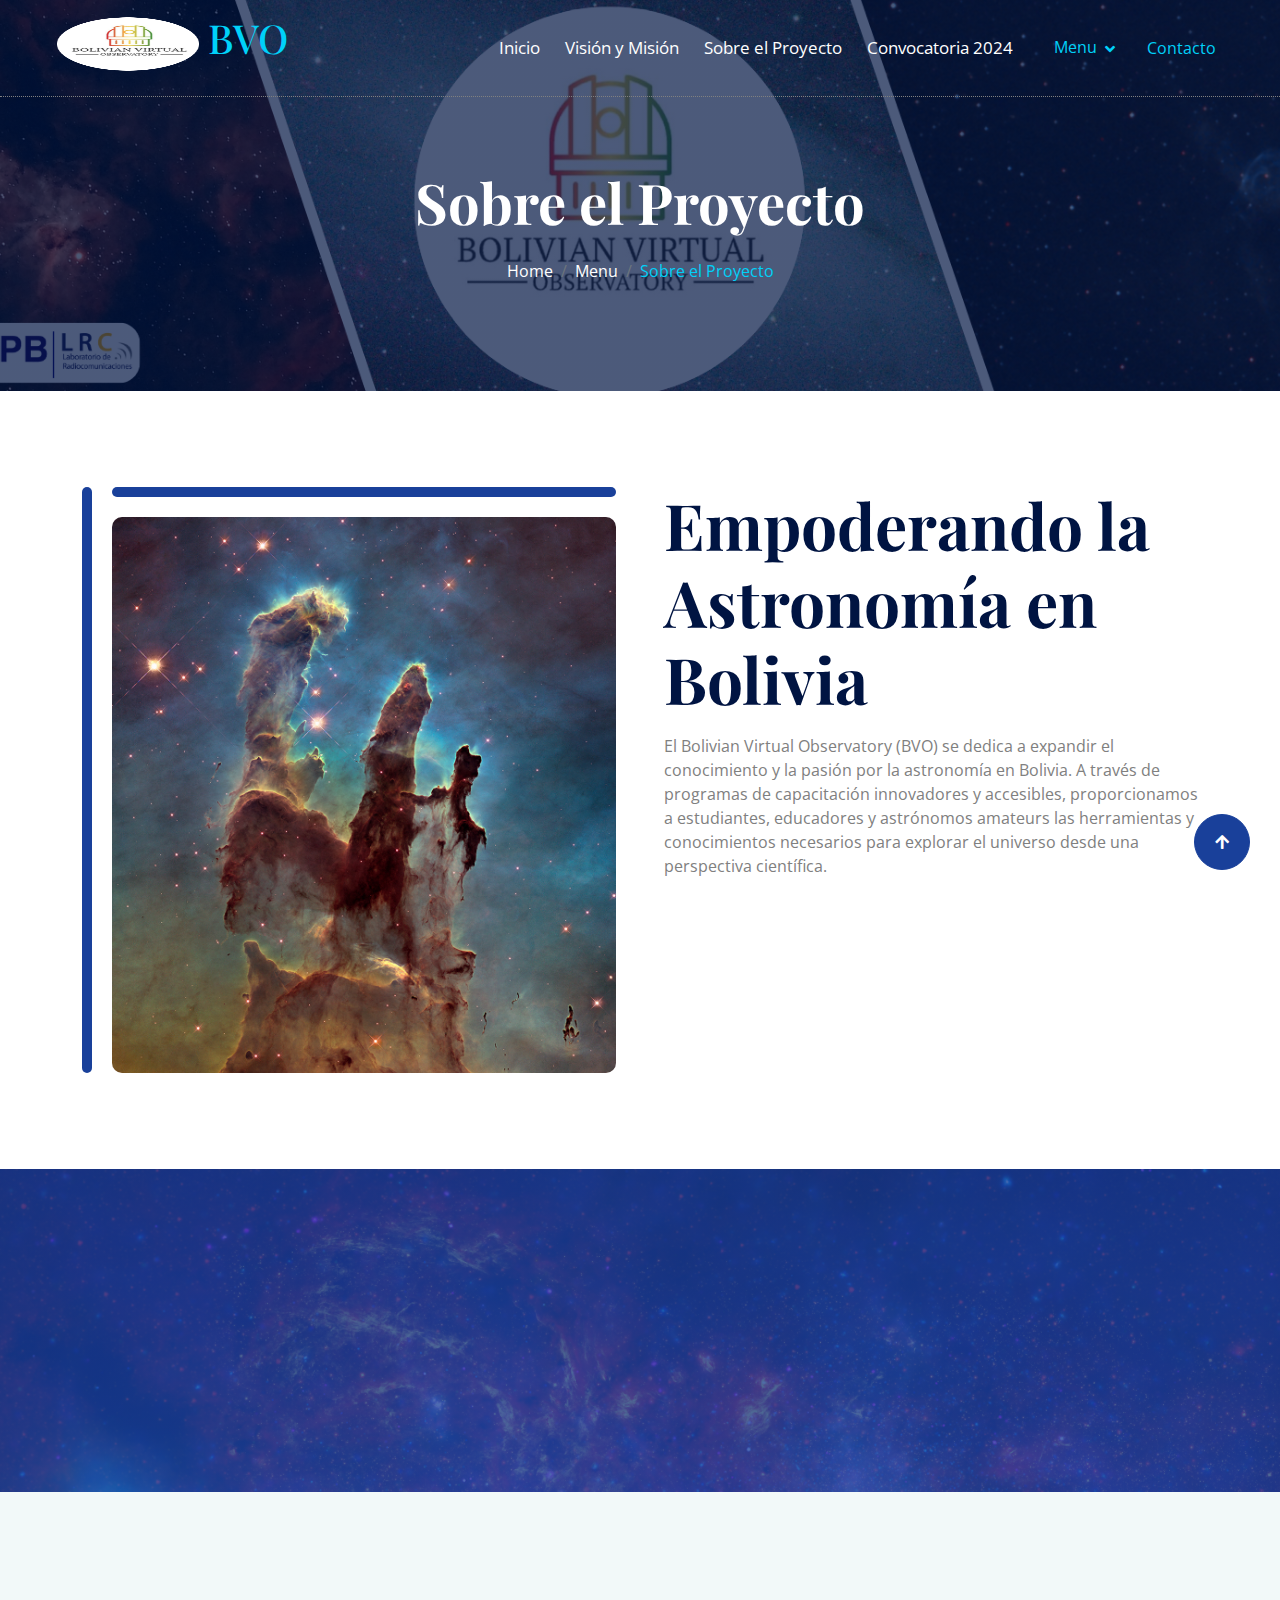
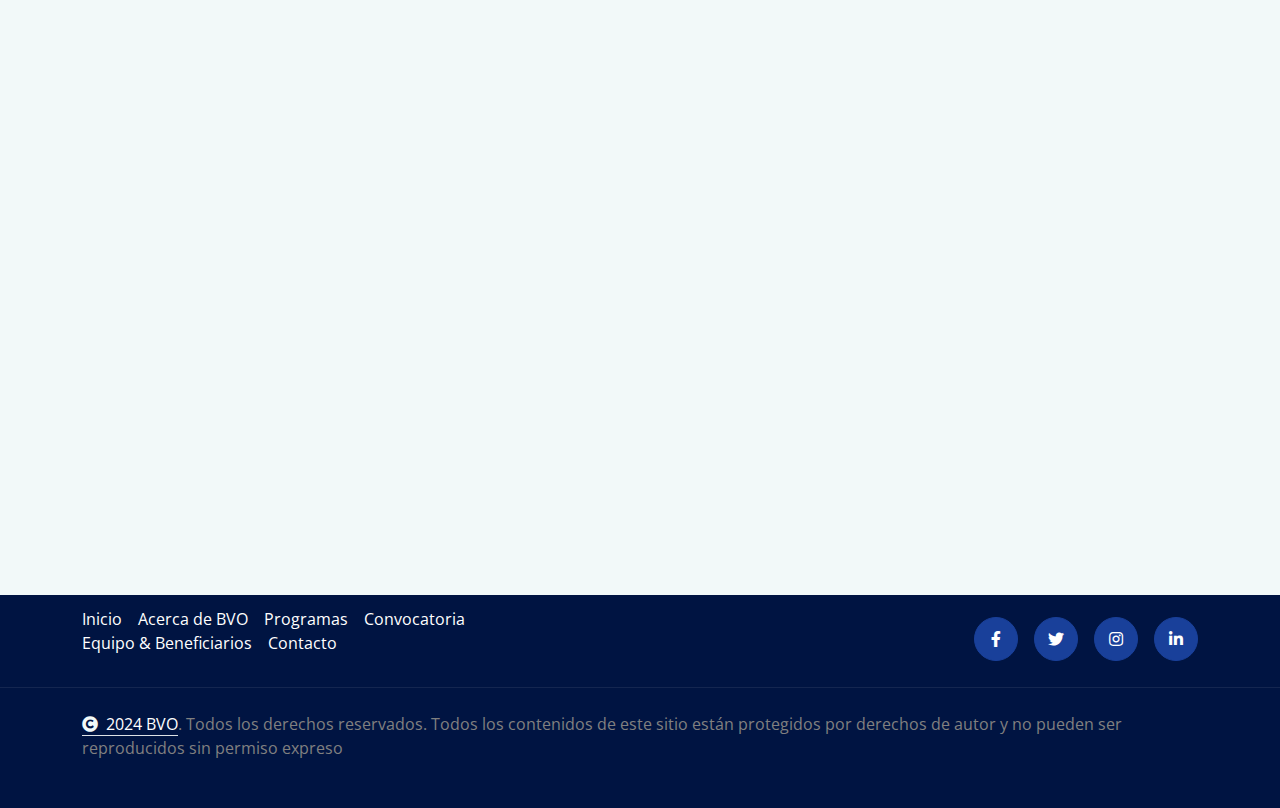
==== BVO/proyecto.html @ d42c0290 "Creacion Proyecto Base" ====
<!DOCTYPE html>
<html lang="en">


<head>
    <meta charset="utf-8">
    <title>Bolivian Virtual Observatory</title>
    <meta content="width=device-width, initial-scale=1.0" name="viewport">
    <meta content="" name="keywords">
    <meta content="" name="description">

    <!-- Google Web Fonts -->
    <link rel="preconnect" href="https://fonts.googleapis.com">
    <link rel="preconnect" href="https://fonts.gstatic.com" crossorigin>
    <link
        href="https://fonts.googleapis.com/css2?family=Open+Sans:ital,wdth,wght@0,75..100,300..800;1,75..100,300..800&family=Playfair+Display:ital,wght@0,400..900;1,400..900&display=swap"
        rel="stylesheet">

    <!-- Icon Font Stylesheet -->
    <link rel="stylesheet" href="https://use.fontawesome.com/releases/v5.15.4/css/all.css" />
    <link href="https://cdn.jsdelivr.net/npm/bootstrap-icons@1.4.1/font/bootstrap-icons.css" rel="stylesheet">

    <!-- Libraries Stylesheet -->
    <link href="lib/animate/animate.min.css" rel="stylesheet">
    <link href="lib/owlcarousel/assets/owl.carousel.min.css" rel="stylesheet">


    <!-- Customized Bootstrap Stylesheet -->
    <link href="css/bootstrap.min.css" rel="stylesheet">

    <!-- Template Stylesheet -->
    <link href="css/style.css" rel="stylesheet">
</head>

<body>

    <!-- Spinner Start -->
    <div id="spinner"
        class="show bg-white position-fixed translate-middle w-100 vh-100 top-50 start-50 d-flex align-items-center justify-content-center">
        <div class="spinner-border text-primary" style="width: 3rem; height: 3rem;" role="status">
            <span class="sr-only">Loading...</span>
        </div>
    </div>
    <!-- Spinner End -->

    <!-- Navbar & Hero Start -->
    <div class="container-fluid position-relative p-0">
        <nav class="navbar navbar-expand-lg navbar-light px-4 px-lg-5 py-3 py-lg-0">
            <a href="" class="navbar-brand p-0">
                <h1 class="text-primary"><img src="img/logo.png" alt="Logo" style="width: 10rem; height: 10rem;">BVO</h1>

            </a>
            <button class="navbar-toggler" type="button" data-bs-toggle="collapse" data-bs-target="#navbarCollapse">
                <span class="fa fa-bars"></span>
            </button>
            <div class="collapse navbar-collapse" id="navbarCollapse">
                <div class="navbar-nav ms-auto py-0">
                    <a href="index.html" class="nav-item nav-link">Inicio</a>
                    <a href="vision-mision.html" class="nav-item nav-link">Visión y Misión</a>
                    <!-- <a href="equipo.html" class="nav-item nav-link">Equipo</a> -->
                    <a href="proyecto.html" class="nav-item nav-link">Sobre el Proyecto</a>
                    <a href="convocatoria.html" class="nav-item nav-link">Convocatoria 2024</a>
                    <!-- <a href="galeria.html" class="nav-item nav-link">Galería de Fotos</a> -->
                    <!-- <a href="colaboradores.html" class="nav-item nav-link">Organismos Colaboradores</a> -->
                    <!-- <a href="contacto.html" class="nav-item nav-link">Contacto</a> -->
                </div>
                <!-- <a href="index.html" class="nav-item nav-link active">Home</a>
                <a href="about.html" class="nav-item nav-link">About</a>
                <a href="service.html" class="nav-item nav-link">Service</a>
                <a href="blog.html" class="nav-item nav-link">Blog</a> -->
                <div class="nav-item dropdown">
                    <a href="#" class="nav-link dropdown-toggle" data-bs-toggle="dropdown">Menu</a>
                    <div class="dropdown-menu m-0">
                        <a href="index.html" class="dropdown-item">Inicio</a>
                        <a href="vision-mision.html" class="dropdown-item">Visión y Misión</a>
                        <a href="equipo.html" class="dropdown-item">Nuestro Equipo</a>
                        <a href="proyecto.html" class="dropdown-item">Sobre el Proyecto</a>
                        <a href="convocatoria.html" class="dropdown-item">Convocatoria 2024</a>
                        <a href="galeria.html" class="dropdown-item">Galería de Fotos</a>
                        <a href="colaboradores.html" class="dropdown-item">Organismos Colaboradores</a>
                        <a href="contacto.html" class="dropdown-item">Contacto</a>
                    </div>
                </div>
                <a href="contact.html" class="nav-item nav-link">Contacto</a>
            </div>
            <!-- <div class="d-none d-xl-flex me-3">
                <div class="d-flex flex-column pe-3 border-end border-primary">
                    <span class="text-body">Get Free Delivery</span>
                    <a href="tel:+4733378901"><span class="text-primary">Free: + 0123 456 7890</span></a>
                </div>
            </div>
            <button class="btn btn-primary btn-md-square d-flex flex-shrink-0 mb-3 mb-lg-0 rounded-circle me-3"
                data-bs-toggle="modal" data-bs-target="#searchModal"><i class="fas fa-search"></i></button>
            <a href="" class="btn btn-primary rounded-pill d-inline-flex flex-shrink-0 py-2 px-4">Order Now</a> -->
    </div>
    </nav>

    <!-- Header Start -->
    <div class="container-fluid bg-breadcrumb">
        <div class="container text-center py-5" style="max-width: 900px;">
            <h4 class="text-white display-4 mb-4 wow fadeInDown" data-wow-delay="0.1s">Sobre el Proyecto</h4>
            <ol class="breadcrumb d-flex justify-content-center mb-0 wow fadeInDown" data-wow-delay="0.3s">
                <li class="breadcrumb-item"><a href="index.html">Home</a></li>
                <li class="breadcrumb-item"><a href="#">Menu</a></li>
                <li class="breadcrumb-item active text-primary">Sobre el Proyecto</li>
            </ol>
        </div>
    </div>
    <!-- Header End -->
    </div>
    <!-- Navbar & Hero End -->

    <!-- Modal Search Start -->
    <div class="modal fade" id="searchModal" tabindex="-1" aria-labelledby="exampleModalLabel" aria-hidden="true">
        <div class="modal-dialog modal-fullscreen">
            <div class="modal-content rounded-0">
                <div class="modal-header">
                    <h4 class="modal-title mb-0" id="exampleModalLabel">Search by keyword</h4>
                    <button type="button" class="btn-close" data-bs-dismiss="modal" aria-label="Close"></button>
                </div>
                <div class="modal-body d-flex align-items-center">
                    <div class="input-group w-75 mx-auto d-flex">
                        <input type="search" class="form-control p-3" placeholder="keywords"
                            aria-describedby="search-icon-1">
                        <span id="search-icon-1" class="input-group-text btn border p-3"><i
                                class="fa fa-search text-white"></i></span>
                    </div>
                </div>
            </div>
        </div>
    </div>
    <!-- Modal Search End -->

    <!-- About Start -->
    <div class="container-fluid about py-5">
        <div class="container py-5">
            <div class="row g-5">
                <div class="col-xl-6 wow fadeInLeft" data-wow-delay="0.2s">
                    <div class="about-img rounded h-100">
                        <img src="img/pilares.jpg" class="img-fluid rounded h-100 w-100" style="object-fit: cover;"
                            alt="">
                        <!-- <div class="about-exp"><span>20 Years Experiance</span></div> -->
                    </div>
                </div>
                <div class="col-xl-6 wow fadeInRight" data-wow-delay="0.2s">
                    <div class="about-item">
                        <!-- <h4 class="text-primary text-uppercase">About Us</h4> -->
                        <h1 class="display-3 mb-3">Empoderando la Astronomía en Bolivia</h1>
                        <p class="mb-4">El Bolivian Virtual Observatory (BVO) se dedica a expandir el conocimiento y la
                            pasión por la astronomía en Bolivia. A través de programas de capacitación innovadores y
                            accesibles, proporcionamos a estudiantes, educadores y astrónomos amateurs las herramientas
                            y conocimientos necesarios para explorar el universo desde una perspectiva científica.
                        </p>
                        <!-- <div class="bg-light rounded p-4 mb-4">
                            <div class="row">
                                <div class="col-12">
                                    <div class="d-flex">
                                        <div class="pe-4">
                                            <div class="rounded-circle bg-primary d-flex align-items-center justify-content-center"
                                                style="width: 80px; height: 80px;"><i
                                                    class="fas fa-tint text-white fa-2x"></i></div>
                                        </div>
                                        <div class="">
                                            <a href="#" class="h4 d-inline-block mb-3">Implementación de talleres
                                                gratuitos </a>
                                            <p class="mb-0">Acceso sin costo a la formación astronómica..</p>
                                        </div>
                                    </div>
                                </div>
                            </div>
                        </div>
                        <div class="bg-light rounded p-4 mb-5">
                            <div class="row">
                                <div class="col-12">
                                    <div class="d-flex">
                                        <div class="pe-4">
                                            <div class="rounded-circle bg-primary d-flex align-items-center justify-content-center"
                                                style="width: 80px; height: 80px;"><i
                                                    class="fas fa-tint text-white fa-2x"></i></div>
                                        </div>
                                        <div class="">
                                            <a href="#" class="h4 d-inline-block mb-3">Implementación de talleres
                                                gratuitos </a>
                                            <p class="mb-0">Acceso sin costo a la formación astronómica..</p>
                                        </div>
                                    </div>
                                </div>
                            </div>
                        </div>
                        <div class="bg-light rounded p-4 mb-4">
                            <div class="row">
                                <div class="col-12">
                                    <div class="d-flex">
                                        <div class="pe-4">
                                            <div class="rounded-circle bg-primary d-flex align-items-center justify-content-center"
                                                style="width: 80px; height: 80px;"><i
                                                    class="fas fa-faucet text-white fa-2x"></i></div>
                                        </div>
                                        <div class="">
                                            <a href="#" class="h4 d-inline-block mb-3">Superar barreras de
                                                accesibilidad</a>
                                            <p class="mb-0">Acceso democratizado a telescopios y datos de calidad.</p>
                                        </div>
                                    </div>
                                </div>
                            </div>
                        </div> -->
                        <!-- <a href="#" class="btn btn-secondary rounded-pill py-3 px-5">Read More</a> -->
                    </div>
                </div>
            </div>
        </div>
    </div>
    <!-- About End -->

    <!-- Fact Counter -->
    <div class="container-fluid counter py-5">
        <div class="container py-3">
            <div class="text-center mx-auto wow fadeInUp" data-wow-delay="0.2s" style="max-width: 800px;">
                <h4 class="text-uppercase text-light">Organizadores y Colaboradores</h4>
                <div class="row g-4 justify-content-center">
                    <div class="col-md-6 col-lg-5 d-flex justify-content-center align-items-center wow fadeInUp" data-wow-delay="0.2s">
                        <img src="img/upb-lrc.png" style="max-width: 12rem; max-height: 12rem; object-fit: contain;" alt="UPB LRC">
                    </div>
                    <div class="col-md-6 col-lg-5 d-flex justify-content-center align-items-center wow fadeInUp" data-wow-delay="0.4s">
                        <img src="img/Vector NAEC Bolivia-01.png" style="max-width: 12rem; max-height: 12rem; object-fit: contain;" alt="NAEC Bolivia">
                    </div>
                </div>
            </div>
        </div>
    </div>
    
    

    <!-- Fact Counter -->

    <!-- feature Start -->
    <div class="container-fluid feature bg-light py-5">
        <div class="container py-5">
            <div class="text-center mx-auto pb-5 wow fadeInUp" data-wow-delay="0.2s" style="max-width: 800px;">
                <h4 class="text-uppercase text-primary">Nuestros</h4>
                <h1 class="display-3 text-capitalize mb-3">Objetivos del Proyecto</h1>
            </div>
            <div class="row g-3">
                <div class=" col-md-6 col-lg-6 col-xl-4 wow fadeInUp" data-wow-delay="0.2s">
                    <div class="feature-item p-3">
                        <div class="feature-icon mb-3"><i class="fas fa-hand-holding-water text-white fa-3x"></i></div>
                        <a href="#" class="h4 mb-3">Implementación de talleres gratuitos</a>
                        <p class="mb-3">Facilitar el acceso a formación especializada en astronomía a través de talleres
                            diseñados para diferentes niveles de experiencia,.</p>
                        <!-- <a href="#" class="btn text-secondary">Read More <i class="fa fa-angle-right"></i></a> -->
                    </div>
                </div>
                <div class="col-md-6 col-lg-6 col-xl-4 wow fadeInUp" data-wow-delay="0.6s">
                    <div class="feature-item p-3">
                        <div class="feature-icon mb-3"><i class="fas fa-recycle text-white fa-3x"></i></div>
                        <a href="#" class="h4 mb-3">Capacitacion en bservación y análisis de datos astronómicos</a>
                        <p class="mb-3">Capacitar en observación astronómica y procesamiento de metadatos, mediante uso de software
                            astronómico.
                        </p>
                        <!-- <a href="#" class="btn text-secondary">Read More <i class="fa fa-angle-right"></i></a> -->
                    </div>
                </div>
                <div class="col-md-6 col-lg-6 col-xl-4 wow fadeInUp" data-wow-delay="0.4s">
                    <div class="feature-item p-3">
                        <div class="feature-icon mb-3"><i class="fas fa-filter text-white fa-3x"></i></div>
                        <a href="#" class="h4 mb-3">Accesibilidad a telescopios
                            y datos científicos</a>
                        <p class="mb-3">Utilizar telescopios remotos y recursos digitales para ofrecer acceso a equipos
                            y datos de alta calidad sin costo alguno para los participantes del proyecto.</p>
                        <!-- <a href="#" class="btn text-secondary">Read More <i class="fa fa-angle-right"></i></a> -->
                    </div>
                </div>
              
                <!-- <div class="col-md-6 col-lg-6 col-xl-3 wow fadeInUp" data-wow-delay="0.8s">
                    <div class="feature-item p-4">
                        <div class="feature-icon mb-3"><i class="fas fa-microscope text-white fa-3x"></i></div>
                        <a href="#" class="h4 mb-3">Lab Control</a>
                        <p class="mb-3">Lorem ipsum dolor sit amet consectetur adipisicing elit. Libero repellat
                            deleniti necessitatibus</p>
                        <a href="#" class="btn text-secondary">Read More <i class="fa fa-angle-right"></i></a>
                    </div>
                </div> -->
            </div>
        </div>
    </div>
    <!-- feature End -->

    <div class="container-fluid footer py-2 aliwow fadeIn" data-wow-delay="0.2s">
        <div class="container py-1">
            <!-- Enlaces Rápidos y Redes Sociales en una fila -->
            <div class="row g-1 mb-1 align-items-center">
                <!-- Enlaces Rápidos -->
                <div class="col-lg-6">
                    <!-- <h4 class="text-white mb-7">Enlaces Rápidos</h4> -->
                    <ul class="list-unstyled d-flex flex-wrap">
                        <li><a href="#" class="text-white me-3">Inicio</a></li>
                        <li><a href="#" class="text-white me-3">Acerca de BVO</a></li>
                        <li><a href="#" class="text-white me-3">Programas</a></li>
                        <li><a href="#" class="text-white me-3">Convocatoria</a></li>
                        <li><a href="#" class="text-white me-3">Equipo & Beneficiarios</a></li>
                        <li><a href="#" class="text-white">Contacto</a></li>
                    </ul>
                </div>
    
                <!-- Redes Sociales -->
                <div class="col-lg-6">
                    <!-- <h4 class="text-white mb-4">Redes Sociales</h4> -->
                    <div class="d-flex align-items-center justify-content-center justify-content-lg-end">
                        <a class="btn btn-secondary btn-md-square rounded-circle me-3" href="#"><i class="fab fa-facebook-f"></i></a>
                        <a class="btn btn-secondary btn-md-square rounded-circle me-3" href="#"><i class="fab fa-twitter"></i></a>
                        <a class="btn btn-secondary btn-md-square rounded-circle me-3" href="#"><i class="fab fa-instagram"></i></a>
                        <a class="btn btn-secondary btn-md-square rounded-circle me-0" href="#"><i class="fab fa-linkedin-in"></i></a>
                    </div>
                </div>
            </div>
    
            <!-- Aviso Legal -->
            <!-- <div class="row g-5">
                <div class="col-12">
                    <h4 class="text-white mb-4">Aviso Legal</h4>
                    <p class="text-muted">© 2024 BVO. Todos los derechos reservados. Todos los contenidos de este sitio están protegidos por derechos de autor y no pueden ser reproducidos sin permiso expreso.</p>
                </div>
            </div> -->
        </div>
    </div>
    <!-- Footer End -->
    
    
    <div class="container-fluid copyright py-4">
        <div class="container">
            <div class="row g-4 align-items-center">
                <div class="col-md-12 text-center text-md-start mb-md-0">
                    <span class="text-body"><a href="#" class="border-bottom text-white"><i class="fas fa-copyright text-light me-2"></i>2024 BVO</a>. Todos los derechos reservados. Todos los contenidos de este sitio están protegidos por derechos de autor y no pueden ser reproducidos sin permiso expreso</span>
                </div>
                <div class="col-md-6 text-center text-md-end text-body">
                    <!--/*** This template is free as long as you keep the below author’s credit link/attribution link/backlink. ***/-->
                    <!--/*** If you'd like to use the template without the below author’s credit link/attribution link/backlink, ***/-->
                    <!--/*** you can purchase the Credit Removal License from "https://htmlcodex.com/credit-removal". ***/-->
                </div>
            </div>
        </div>
    </div>
    <!-- Copyright End -->


    <!-- Back to Top -->
    <a href="#" class="btn btn-secondary btn-lg-square rounded-circle back-to-top"><i class="fa fa-arrow-up"></i></a>


    <!-- JavaScript Libraries -->
    <script src="https://ajax.googleapis.com/ajax/libs/jquery/3.6.4/jquery.min.js"></script>
    <script src="https://cdn.jsdelivr.net/npm/bootstrap@5.0.0/dist/js/bootstrap.bundle.min.js"></script>
    <script src="lib/wow/wow.min.js"></script>
    <script src="lib/easing/easing.min.js"></script>
    <script src="lib/waypoints/waypoints.min.js"></script>
    <script src="lib/counterup/counterup.min.js"></script>
    <script src="lib/owlcarousel/owl.carousel.min.js"></script>


    <!-- Template Javascript -->
    <script src="js/main.js"></script>
</body>

</html>
---- BVO/css/style.css ----
/*** Spinner Start ***/
/*** Spinner ***/
#spinner {
    opacity: 0;
    visibility: hidden;
    transition: opacity .5s ease-out, visibility 0s linear .5s;
    z-index: 99999;
}

#spinner.show {
    transition: opacity .5s ease-out, visibility 0s linear 0s;
    visibility: visible;
    opacity: 1;
}
/*** Spinner End ***/

.back-to-top {
    position: fixed;
    right: 30px;
    bottom: 30px;
    transition: 0.5s;
    z-index: 99;
}

/*** Button Start ***/
.btn {
    font-weight: 600;
    transition: .5s;
}

.btn-square {
    width: 32px;
    height: 32px;
}

.btn-sm-square {
    width: 34px;
    height: 34px;
}

.btn-md-square {
    width: 44px;
    height: 44px;
}

.btn-lg-square {
    width: 56px;
    height: 56px;
}

.btn-xl-square {
    width: 66px;
    height: 66px;
}

.btn-square,
.btn-sm-square,
.btn-md-square,
.btn-lg-square,
.btn-xl-square {
    padding: 0;
    display: flex;
    align-items: center;
    justify-content: center;
    font-weight: normal;
}

.btn.btn-primary {
    color: var(--bs-white);
}

.btn.btn-primary:hover {
    background: var(--bs-secondary);
    border: 1px solid var(--bs-secondary);
}

.btn.btn-secondary {
    color: var(--bs-white);
   
}

.btn.btn-secondary:hover {
    background: var(--bs-primary);
    border: 1px solid var(--bs-primary);
}
/*** Topbar Start ***/

/*** Navbar ***/
.navbar-light .navbar-nav .nav-link {
    position: relative;
    margin-right: 25px;
    padding: 35px 0;
    color: var(--bs-white);
    font-size: 17px;
    font-weight: 400;
    outline: none;
    transition: .5s;
}

.sticky-top.navbar-light .navbar-nav .nav-link {
    padding: 20px 0;
    color: var(--bs-dark);
}

.navbar-light .navbar-nav .nav-link:hover,
.navbar-light .navbar-nav .nav-link.active {
    color: var(--bs-primary);
}

.navbar-light .navbar-brand img {
    max-height: 60px;
    transition: .5s;
}

.sticky-top.navbar-light .navbar-brand img {
    max-height: 45px;
}

.navbar .dropdown-toggle::after {
    border: none;
    content: "\f107";
    font-family: "Font Awesome 5 Free";
    font-weight: 600;
    vertical-align: middle;
    margin-left: 8px;
}

.dropdown .dropdown-menu a:hover {
    background: var(--bs-primary);
    color: var(--bs-white);
}

.navbar .nav-item:hover .dropdown-menu {
    transform: rotateX(0deg);
    visibility: visible;
    background: var(--bs-light);
    transition: .5s;
    opacity: 1;
}

@media (max-width: 991.98px) {
    .sticky-top.navbar-light {
        position: relative;
        background: var(--bs-white);
    }

    .navbar.navbar-expand-lg .navbar-toggler {
        padding: 10px 20px;
        border: 1px solid var(--bs-primary);
        color: var(--bs-primary);
    }

    .navbar-light .navbar-collapse {
        margin-top: 15px;
        border-top: 1px solid rgba(0, 0, 0, .08);
    }

    .navbar-light .navbar-nav .nav-link,
    .sticky-top.navbar-light .navbar-nav .nav-link {
        padding: 10px 0;
        margin-left: 0;
        color: var(--bs-dark);
    }

    .navbar-light .navbar-brand img {
        max-height: 45px;
    }
}

@media (min-width: 992px) {
    .navbar .nav-item .dropdown-menu {
        display: block;
        visibility: hidden;
        top: 100%;
        transform: rotateX(-75deg);
        transform-origin: 0% 0%;
        border: 0;
        border-radius: 10px;
        transition: .5s;
        opacity: 0;
    }

    .navbar-light {
        position: absolute;
        width: 100%;
        top: 0;
        left: 0;
        border-top: 0;
        border-right: 0;
        border-bottom: 1px solid;
        border-left: 0;
        border-style: dotted;
        z-index: 999;
    }
    
    .sticky-top.navbar-light {
        position: fixed;
        background: var(--bs-light);
        border: none;
    }

    .navbar-light .navbar-nav .nav-item::before {
        position: absolute;
        content: "";
        width: 0;
        height: 2px;
        bottom: -1px;
        left: 50%;
        background: var(--bs-primary);
        transition: .5s;
    }

    .sticky-top.navbar-light .navbar-nav .nav-item::before {
        bottom: 0;
    }

    .navbar-light .navbar-nav .nav-item::after {
        content: "";
        position: absolute;
        bottom: 1px;
        left: 50%;
        transform: translateX(-50%);
        border: 10px solid;
        border-color: transparent transparent var(--bs-primary) transparent;
        opacity: 0;
        transition: 0.5s;
    }

    .navbar-light .navbar-nav .nav-item:hover::after,
    .navbar-light .navbar-nav .nav-item.active::after {
        bottom: 1px;
        opacity: 1;
    }

    .navbar-light .navbar-nav .nav-item:hover::before,
    .navbar-light .navbar-nav .nav-item.active::before {
        width: calc(100% - 2px);
        left: 1px;
    }

    .navbar-light .navbar-nav .nav-link.nav-contact::before {
        display: none;
    }
}
/*** Carousel Hero Header Start ***/
.carousel-header {
    position: relative;
    overflow: hidden;
}

.carousel-indicators {
    display: none;
}

.carousel .carousel-control-prev,
.carousel .carousel-control-next {
    width: 0;
}

.carousel .carousel-control-prev .carousel-control-prev-icon,
.carousel .carousel-control-next .carousel-control-next-icon {
    position: absolute;
    top: 50%;
    transform: translateY(-50%);
    padding: 25px 25px;
    display: flex;
    align-items: center;
    justify-content: center;
    background: var(--bs-primary);
    transition: 0.5s;
}

.carousel .carousel-control-prev .carousel-control-prev-icon {
    left: 0;
    border-left: 0;
    border-top-left-radius: 0;
    border-top-right-radius: 50px;
    border-bottom-left-radius: 0;
    border-bottom-right-radius: 50px;

}

.carousel .carousel-control-next .carousel-control-next-icon {
    right: 0;
    border-right: 0;
    border-top-left-radius: 50px;
    border-top-right-radius: 0;
    border-bottom-left-radius: 50px;
    border-bottom-right-radius: 0;
}

.carousel .carousel-control-prev .carousel-control-prev-icon:hover,
.carousel .carousel-control-next .carousel-control-next-icon:hover {
    background: var(--bs-secondary);
}

.carousel .carousel-inner .carousel-item {
    position: relative;
}

.carousel .carousel-inner .carousel-item .carousel-caption-1  {
    position: absolute;
    width: 100%;
    height: 100%;
    top: 0;
    left: 0;
    padding-top: 100px;
    display: flex;
    align-items: center;
    justify-content: end;
    background: linear-gradient(rgba(0, 0, 0, .5), rgba(0, 0, 0, 0.5));
    background-size: cover;
}

.carousel-caption-1-content {
    text-align: end;
    padding-right: 100px;
}

.carousel-caption-1-content .carousel-caption-1-content-btn {
    display: flex;
    justify-content: end;
}

.carousel .carousel-inner .carousel-item .carousel-caption-2  {
    position: absolute;
    width: 100%;
    height: 100%;
    top: 0;
    left: 0;
    padding-top: 100px;
    display: flex;
    align-items: center;
    text-align: center;
    background: linear-gradient(rgba(0, 0, 0, .5), rgba(0, 0, 0, 0.5));
    background-size: cover;
}

.carousel-caption-2-content {
    text-align: start;
    padding-left: 100px;
}

.carousel-caption-2-content .carousel-caption-2-content-btn {
    display: flex;
    justify-content: start;
}


@media (max-width: 992px) {
    .carousel .carousel-inner .carousel-item {
        height: 700px;
        margin-top: -100px;
    }

    .carousel .carousel-inner .carousel-item img {
        height: 700px;
        object-fit: cover;
    }


    .carousel .carousel-inner .carousel-item .carousel-caption-1 {
        max-width: 100% !important;
        justify-content: center;
    }

    .carousel-caption-1-content {
        padding: 0 20px !important;
        text-align: center !important;
    }

    .carousel-caption-1-content .carousel-caption-1-content-btn {
        justify-content: center;
    }


    .carousel .carousel-inner .carousel-item .carousel-caption-2 {
        max-width: 100% !important;
        justify-content: center;
    }

    .carousel-caption-2-content {
        padding: 0 20px !important;
        text-align: center !important;
    }

    .carousel-caption-2-content .carousel-caption-2-content-btn {
        justify-content: center;
    }



    .carousel .carousel-control-prev .carousel-control-prev-icon,
    .carousel .carousel-control-next .carousel-control-next-icon {
        display: none;
    }
}

.modal .modal-header {
    height: 100px;
}

#searchModal .modal-content {
    background: rgba(255, 255, 255, .6);
}
/*** Carousel Hero Header End ***/

/*** Single Page Hero Header Start ***/
.bg-breadcrumb {
    position: relative;
    overflow: hidden;
    background: linear-gradient(rgba(0, 20, 66, 0.7), rgba(0, 20, 66, 0.7)), url(../img/Baner_v1_LCO.png);
    background-position: center top;
    background-repeat: no-repeat;
    background-size: cover;
    padding: 120px 0 60px 0;
    transition: 0.5s;
}

.bg-breadcrumb .breadcrumb {
    position: relative;
}

.bg-breadcrumb .breadcrumb .breadcrumb-item a {
    color: var(--bs-white);
}

@media (max-width: 992px) {
    .bg-breadcrumb {
        padding: 60px 0 60px 0;
    }
}
/*** Single Page Hero Header End ***/


/*** Features Start ***/
.feature .feature-item {
    display: flex;
    flex-direction: column;
    align-items: center;
    text-align: center;
    background: var(--bs-white);
    border-radius: 10px;
    transition: 0.5s;
}

.feature .feature-item:hover {
    box-shadow: 0 0 45px rgba(0, 0, 0, .08);
}

.feature .feature-item .feature-icon {
    width: 100px;
    height: 100px;
    border-radius: 50px;
    display: flex;
    align-items: center;
    justify-content: center;
    background: var(--bs-primary);
}

.feature .feature-item .feature-icon i {
    transition: 0.5s;
}

.feature .feature-item:hover .feature-icon i {
    transform: rotate(360deg);
}

.feature .feature-item a.btn {
    transition: 0.5s;
}

.feature .feature-item:hover a.btn:hover {
    color: var(--bs-primary) !important;
}
/*** Features End ***/

/*** About Start ***/
.about .about-img {
    position: relative;
    padding-bottom: 30px;
    margin-top: 30px; 
    margin-left: 30px;
}

.about .about-img::before {
    content: "";
    position: absolute;
    width: 100%;
    height: 10px;
    top: -30px;
    right: 0;
    border-radius: 10px;
    background: var(--bs-secondary);

}

.about .about-img::after {
    content: "";
    position: absolute;
    width: 10px;
    height: 100%;
    left: -30px;
    bottom: 30px;
    border-radius: 10px;
    background: var(--bs-secondary);
}

.about .about-img .about-exp {
    position: absolute;
    top: 0;
    left: 0;
    padding: 25px;
    font-size: 30px;
    font-weight: bold;
    background: var(--bs-secondary);
    color: var(--bs-white);
    border: 1px solid var(--bs-secondary);
    margin-top: -30px;
    margin-left: -30px;
    border-radius: 10px;
}
/*** About End ***/

/*** Service Start ***/
.service-item {
    position: relative;
    box-shadow: 0 0 45px rgba(0, 0, 0, .08);
}

.service-item::after {
    content: "";
    position: absolute;
    width: 0;
    height: 0;
    left: 0;
    bottom: 0;
    border-radius: 10px;
    background: var(--bs-primary);
    transition: 0.5s;
    z-index: 1;
}

.service-item:hover::after {
    width: 100%;
    height: 100%;
}

.service-item:hover .service-content,
.service-item:hover .service-btn {
    position: relative;
    z-index: 2;
}

.service-item .service-content a,
.service-item .service-content p {
    transition: 0.5s;
}

.service-item:hover .service-content a:hover {
    color: var(--bs-secondary);
}

.service-item:hover .service-content p {
    color: var(--bs-white);
} 

.service-item .service-btn {
    width: 80px;
    height: 80px;
    border-radius: 50px;
    display: flex;
    align-items: center;
    justify-content: center;
    background: var(--bs-primary);
    transition: 0.5s;
}

.service-item .service-btn i {
    transition: 0.5s;
}

.service-item:hover .service-btn {
    background: var(--bs-white);
}

.service-item:hover .service-btn i {
    transform: rotate(360deg);
    color: var(--bs-primary) !important;
}
/*** Service End ***/


/*** Counter Start ***/
.counter {
    position: relative;
    overflow: hidden;
    background: linear-gradient(rgba(25, 64, 154, 0.767), rgba(25, 64, 154, 0.763)), url(../img/1.jpg);
    background-position: center top;
    background-repeat: no-repeat;
    background-size: cover;
}

.counter .counter-item {
    display: flex;
    flex-direction: column;
    justify-content: center;
    text-align: center;
}

.counter .counter-item .counter-item-icon {
    width: 100px;
    height: 100px;
    border-radius: 50px;
    background: var(--bs-primary);
    display: inline-flex;
    align-items: center;
    justify-content: center;
}

.counter .row {
    margin-top: 30px; /* Separación de las imágenes del título */
}

/*** Counter End ***/


/*** Products Start ***/
.product .product-item {
    border: 1px solid rgba(196, 211, 211, 0.9);
    border-radius: 10px;
}

/*** Products End ***/

/*** Blog Start ***/
.blog .blog-item {
    border-radius: 10px;
    background: var(--bs-light);
    transition: 0.5s;
}

.blog .blog-item:hover {
    box-shadow: 0 0 45px rgba(0, 0, 0, 0.2);
}

.blog .blog-item .blog-img {
    position: relative;
    overflow: hidden;
    border-top-left-radius: 10px;
    border-top-right-radius: 10px;
}

.blog .blog-item .blog-img::after {
    content: "";
    position: absolute;
    width: 100%;
    height: 100%;
    top: 0;
    left: 0;
    border-top-left-radius: 10px;
    border-top-right-radius: 10px;
    transition: 0.5s;
    z-index: 1;
}

.blog .blog-item .blog-img img {
    transition: 0.5s;
}

.blog .blog-item:hover .blog-img img {
    transform: scale(1.2);
}

.blog .blog-item:hover .blog-img::after {
    background: rgba(0, 209, 249, 0.2);
}

.blog .blog-item .blog-date {
    position: absolute;
    top: 25px;
    left: 25px;
    border-radius: 10px;
    background: var(--bs-primary);
    color: var(--bs-white);
    z-index: 2;
}

.blog .blog-item .blog-content a {
    transition: 0.5s;
}

.blog .blog-item:hover .blog-content a:hover {
    color: var(--bs-primary) !important;
}
/*** Blog End ***/

/*** Team Start ***/
.team .team-item {
    position: relative;
    overflow: hidden;
    background: var(--bs-white);
    border: 1px solid var(--bs-secondary);
    border-radius: 10px;
}

.team .team-item .team-inner {
    transition: 0.5s;
}
.team .team-item:hover .team-inner {
    box-shadow: 0 0 45px rgba(0, 0, 0, 0.2);
}

.team .team-item .team-inner .team-img {
    position: relative;
    z-index: 2;
}

.team .team-item .team-inner .team-img::after {
    content: "";
    width: 100%;
    height: 0;
    position: absolute;
    top: 0;
    left: 0;
    border-top-left-radius: 10px;
    border-top-right-radius: 10px;
    background: rgba(0, 209, 249, 0.2);
    transition: 0.5s;
    z-index: 3;
}

.team .team-item:hover .team-inner .team-img::after {
    height: 100%;
}

.team .team-item .team-inner .team-img .team-share {
    position: absolute;
    left: 10px;
    bottom: 10px;
    transition: 0.5s;
    z-index: 2;
}

.team .team-item:hover .team-inner .team-img .team-share {
    opacity: 0;
}

.team .team-item .team-inner .team-img .team-icon {
    position: absolute;
    bottom: 0;
    left: -100%;
    border-bottom-left-radius: 0 !important; 
    border-top-left-radius: 0 !important;
    display: inline-flex;
    background: var(--bs-primary);
    transition: 0.5s;
    z-index: 4;
}

.team .team-item:hover .team-inner .team-img .team-icon { 
    left: -25px; 
}
/*** Team End ***/


/*** testimonial Start ***/
.testimonial .owl-nav .owl-prev {
    position: absolute;
    top: -58px;
    right: 0;
    background: var(--bs-primary);
    color: var(--bs-white);
    padding: 5px 30px;
    border-radius: 30px;
    transition: 0.5s;
}

.testimonial .owl-nav .owl-prev:hover {
    background: var(--bs-secondary);
    color: var(--bs-white);
}

.testimonial .owl-nav .owl-next {
    position: absolute;
    top: -58px;
    right: 88px;
    background: var(--bs-primary);
    color: var(--bs-white);
    padding: 5px 30px;
    border-radius: 30px;
    transition: 0.5s;
}

.testimonial .owl-nav .owl-next:hover {
    background: var(--bs-secondary);
    color: var(--bs-white);
}

.testimonial-carousel .owl-dots {
    display: flex;
    justify-content: center;
    margin-left: 20px;
    margin-top: 20px;
}

.testimonial-carousel .owl-dots .owl-dot {
    width: 20px;
    height: 20px;
    border-radius: 20px;
    margin-right: 15px;
    border: 1px solid var(--bs-secondary);
    background: var(--bs-primary);
    transition: 0.5s;
}

.testimonial-carousel .owl-dots .owl-dot.active {
    width: 20px;
    height: 20px;
    border-radius: 20px;
    border: 1px solid var(--bs-primary);
    background: var(--bs-secondary) !important;
    transition: 0.5s;
}

.testimonial-carousel .owl-dots .owl-dot span {
    position: relative;
    margin-top: 50%;
    margin-left: 50%;
    transform: translate(-50%, -50%);
    display: flex;
    align-items: center;
    justify-content: center;
    text-align: center;
}

.testimonial-carousel .owl-dots .owl-dot span::after {
    content: "";
    width: 8px;
    height: 8px;
    border-radius: 8px;
    position: absolute;
    top: 50%;
    left: 0;
    transform: translateY(-50%);
    display: flex;
    align-items: center;
    justify-content: center;
    text-align: center;
    background: var(--bs-white);
}

@media (max-width: 992px) {
    .owl-carousel.testimonial-carousel {
        padding-top: 30px;
    }

    .testimonial .owl-nav .owl-prev,
    .testimonial .owl-nav .owl-next {
        top: -30px;
    }
}
/*** testimonial End ***/

/*** Footer Start ***/
.footer {
    background: var(--bs-dark);
}

.footer .footer-item a {
    line-height: 35px;
    color: var(--bs-body);
    transition: 0.5s;
}

.footer .footer-item p {
    line-height: 35px;
}

.footer .footer-item a:hover {
    letter-spacing: 1px;
    color: var(--bs-primary);
}

.footer .footer-item .footer-btn a,
.footer .footer-item .footer-btn a i {
    transition: 0.5s;
}

.footer .footer-item .footer-btn a:hover {
    background: var(--bs-white);
}

.footer .footer-item .footer-btn a:hover i {
    color: var(--bs-primary) !important;
}
/*** Footer End ***/

/*** copyright Start ***/
.copyright {
    border-top: 1px solid rgba(255, 255, 255, 0.08);
    background: var(--bs-dark);
}
/*** copyright end ***/
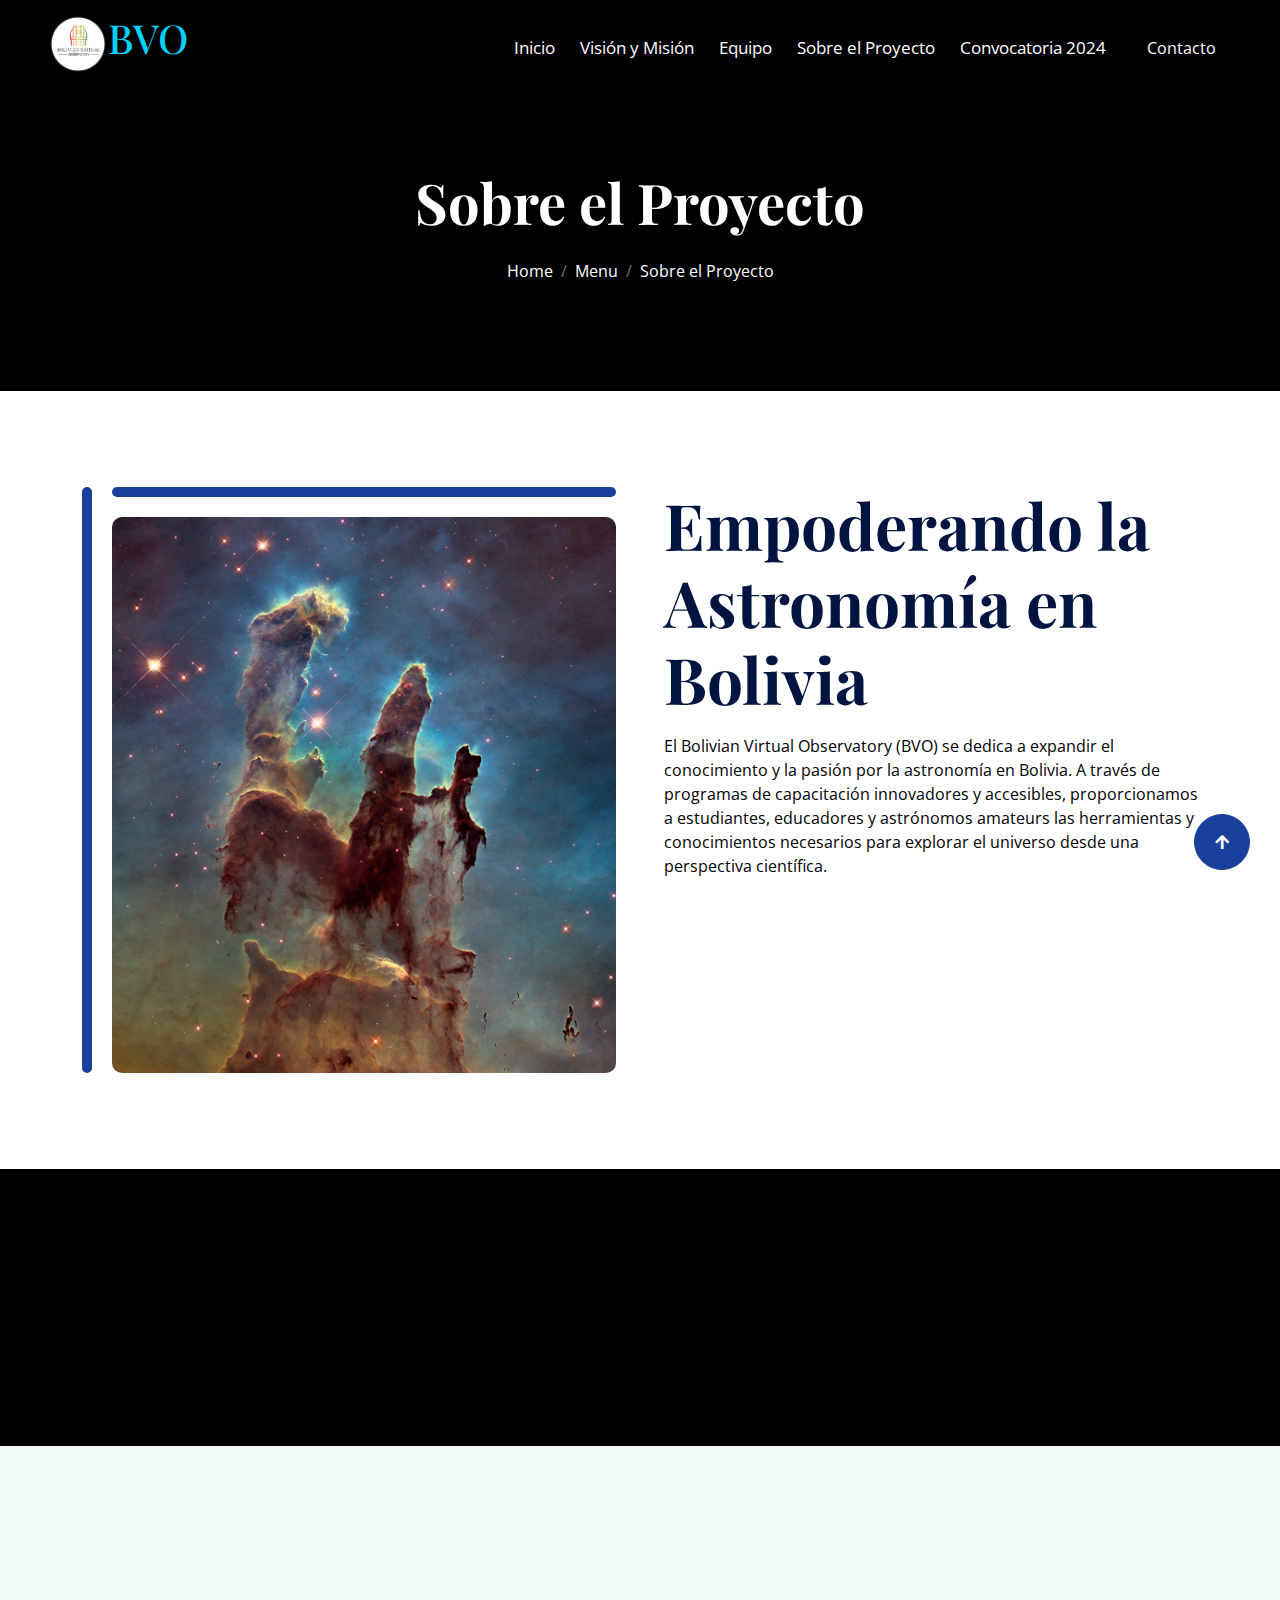
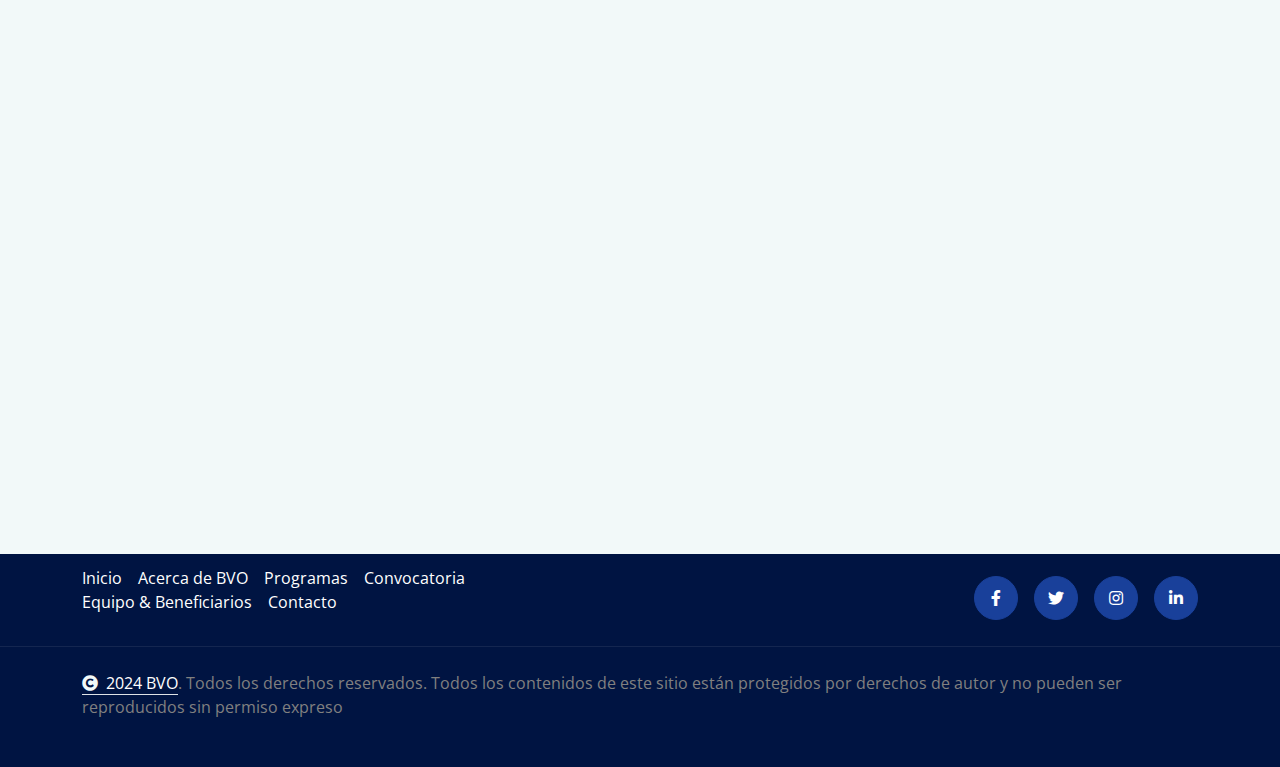
==== commit 3509ec23: "Refactor feature icons in proyecto.html" ====
--- a/BVO/proyecto.html
+++ b/BVO/proyecto.html
@@ -47,7 +47,7 @@
     <div class="container-fluid position-relative p-0">
         <nav class="navbar navbar-expand-lg navbar-light px-4 px-lg-5 py-3 py-lg-0">
             <a href="" class="navbar-brand p-0">
-                <h1 class="text-primary"><img src="img/logo.png" alt="Logo" style="width: 10rem; height: 10rem;">BVO</h1>
+                <h1 class="text-primary"><img src="img/logo.png" alt="Logo">BVO</h1>
 
             </a>
             <button class="navbar-toggler" type="button" data-bs-toggle="collapse" data-bs-target="#navbarCollapse">
@@ -57,18 +57,17 @@
                 <div class="navbar-nav ms-auto py-0">
                     <a href="index.html" class="nav-item nav-link">Inicio</a>
                     <a href="vision-mision.html" class="nav-item nav-link">Visión y Misión</a>
-                    <!-- <a href="equipo.html" class="nav-item nav-link">Equipo</a> -->
+                    <a href="equipo.html" class="nav-item nav-link">Equipo</a>
                     <a href="proyecto.html" class="nav-item nav-link">Sobre el Proyecto</a>
                     <a href="convocatoria.html" class="nav-item nav-link">Convocatoria 2024</a>
                     <!-- <a href="galeria.html" class="nav-item nav-link">Galería de Fotos</a> -->
                     <!-- <a href="colaboradores.html" class="nav-item nav-link">Organismos Colaboradores</a> -->
-                    <!-- <a href="contacto.html" class="nav-item nav-link">Contacto</a> -->
                 </div>
                 <!-- <a href="index.html" class="nav-item nav-link active">Home</a>
                 <a href="about.html" class="nav-item nav-link">About</a>
                 <a href="service.html" class="nav-item nav-link">Service</a>
                 <a href="blog.html" class="nav-item nav-link">Blog</a> -->
-                <div class="nav-item dropdown">
+                <!-- <div class="nav-item dropdown">
                     <a href="#" class="nav-link dropdown-toggle" data-bs-toggle="dropdown">Menu</a>
                     <div class="dropdown-menu m-0">
                         <a href="index.html" class="dropdown-item">Inicio</a>
@@ -80,7 +79,7 @@
                         <a href="colaboradores.html" class="dropdown-item">Organismos Colaboradores</a>
                         <a href="contacto.html" class="dropdown-item">Contacto</a>
                     </div>
-                </div>
+                </div> -->
                 <a href="contact.html" class="nav-item nav-link">Contacto</a>
             </div>
             <!-- <div class="d-none d-xl-flex me-3">
@@ -244,7 +243,7 @@
             <div class="row g-3">
                 <div class=" col-md-6 col-lg-6 col-xl-4 wow fadeInUp" data-wow-delay="0.2s">
                     <div class="feature-item p-3">
-                        <div class="feature-icon mb-3"><i class="fas fa-hand-holding-water text-white fa-3x"></i></div>
+                        <div class="feature-icon mb-3"><i class="fas fa-dollar-sign text-white fa-3x"></i></div>
                         <a href="#" class="h4 mb-3">Implementación de talleres gratuitos</a>
                         <p class="mb-3">Facilitar el acceso a formación especializada en astronomía a través de talleres
                             diseñados para diferentes niveles de experiencia,.</p>
@@ -253,8 +252,8 @@
                 </div>
                 <div class="col-md-6 col-lg-6 col-xl-4 wow fadeInUp" data-wow-delay="0.6s">
                     <div class="feature-item p-3">
-                        <div class="feature-icon mb-3"><i class="fas fa-recycle text-white fa-3x"></i></div>
-                        <a href="#" class="h4 mb-3">Capacitacion en bservación y análisis de datos astronómicos</a>
+                        <div class="feature-icon mb-3"><i class="fas fa-laptop-code text-white fa-3x"></i></div>
+                        <a href="#" class="h4 mb-3">Capacitación en Observación y análisis de datos astronómicos</a>
                         <p class="mb-3">Capacitar en observación astronómica y procesamiento de metadatos, mediante uso de software
                             astronómico.
                         </p>
@@ -263,7 +262,7 @@
                 </div>
                 <div class="col-md-6 col-lg-6 col-xl-4 wow fadeInUp" data-wow-delay="0.4s">
                     <div class="feature-item p-3">
-                        <div class="feature-icon mb-3"><i class="fas fa-filter text-white fa-3x"></i></div>
+                        <div class="feature-icon mb-3"><i class="fas fa-user-astronaut text-white fa-3x"></i></div>
                         <a href="#" class="h4 mb-3">Accesibilidad a telescopios
                             y datos científicos</a>
                         <p class="mb-3">Utilizar telescopios remotos y recursos digitales para ofrecer acceso a equipos
--- a/BVO/css/style.css
+++ b/BVO/css/style.css
@@ -1,4 +1,3 @@
-
 /*** Spinner Start ***/
 /*** Spinner ***/
 #spinner {
@@ -13,6 +12,7 @@
     visibility: visible;
     opacity: 1;
 }
+
 /*** Spinner End ***/
 
 .back-to-top {
@@ -77,16 +77,55 @@
 
 .btn.btn-secondary {
     color: var(--bs-white);
-   
+
 }
 
 .btn.btn-secondary:hover {
     background: var(--bs-primary);
     border: 1px solid var(--bs-primary);
 }
+
 /*** Topbar Start ***/
 
 /*** Navbar ***/
+body {
+    background-color: white !important;
+    color: black !important;
+}
+
+.navbar {
+    background-color: black !important;
+}
+
+.navbar .nav-link {
+    color: white !important;
+}
+
+.navbar .navbar-brand {
+    color: white !important;
+}
+
+.bg-dark {
+    background-color: #000 !important;
+}
+
+.text-white {
+    color: #fff !important;
+}
+
+.bg-breadcrumb {
+    background-color: black !important;
+}
+
+.breadcrumb-item a {
+    color: white !important;
+}
+
+.breadcrumb-item.active {
+    color: rgb(255, 255, 255) !important;
+}
+
+
 .navbar-light .navbar-nav .nav-link {
     position: relative;
     margin-right: 25px;
@@ -145,10 +184,11 @@
         background: var(--bs-white);
     }
 
+
     .navbar.navbar-expand-lg .navbar-toggler {
         padding: 10px 20px;
         border: 1px solid var(--bs-primary);
-        color: var(--bs-primary);
+        color: var(--bs-white);
     }
 
     .navbar-light .navbar-collapse {
@@ -193,7 +233,7 @@
         border-style: dotted;
         z-index: 999;
     }
-    
+
     .sticky-top.navbar-light {
         position: fixed;
         background: var(--bs-light);
@@ -243,7 +283,36 @@
         display: none;
     }
 }
+
+
+
 /*** Carousel Hero Header Start ***/
+.carousel-image {
+    width: 100%;
+    height: 100%;
+    max-height: 400px; /* Para pantallas más grandes */
+    object-fit: contain; /* Para cubrir el contenedor sin distorsión */
+}
+
+@media (max-width: 768px) {
+    .carousel-image {
+        height: 100%; /* Ajusta la altura de la imagen en dispositivos móviles */
+        /* Limita la altura de la imagen en dispositivos móviles */
+        object-fit: contain; /* Asegura que la imagen se vea completa en pantallas pequeñas */
+    }
+}
+
+.team-item {
+    padding: 1rem; /* Ajusta el padding para reducir el tamaño en móviles */
+}
+
+@media (max-width: 768px) {
+    .team-item {
+        padding: 0.5rem; /* Menos padding en móviles para mejor ajuste */
+    }
+}
+
+
 .carousel-header {
     position: relative;
     overflow: hidden;
@@ -299,7 +368,7 @@
     position: relative;
 }
 
-.carousel .carousel-inner .carousel-item .carousel-caption-1  {
+.carousel .carousel-inner .carousel-item .carousel-caption-1 {
     position: absolute;
     width: 100%;
     height: 100%;
@@ -323,7 +392,7 @@
     justify-content: end;
 }
 
-.carousel .carousel-inner .carousel-item .carousel-caption-2  {
+.carousel .carousel-inner .carousel-item .carousel-caption-2 {
     position: absolute;
     width: 100%;
     height: 100%;
@@ -350,8 +419,8 @@
 
 @media (max-width: 992px) {
     .carousel .carousel-inner .carousel-item {
-        height: 700px;
-        margin-top: -100px;
+        height: auto;
+      
     }
 
     .carousel .carousel-inner .carousel-item img {
@@ -404,13 +473,14 @@
 #searchModal .modal-content {
     background: rgba(255, 255, 255, .6);
 }
+
 /*** Carousel Hero Header End ***/
 
 /*** Single Page Hero Header Start ***/
 .bg-breadcrumb {
     position: relative;
     overflow: hidden;
-    background: linear-gradient(rgba(0, 20, 66, 0.7), rgba(0, 20, 66, 0.7)), url(../img/Baner_v1_LCO.png);
+    background: linear-gradient(rgba(0, 0, 0, 0.7), rgba(0, 0, 0, 0.7)), url(../img/FB_1.jpg);
     background-position: center top;
     background-repeat: no-repeat;
     background-size: cover;
@@ -426,11 +496,12 @@
     color: var(--bs-white);
 }
 
-@media (max-width: 992px) {
+@media (max-width: 1000px) {
     .bg-breadcrumb {
         padding: 60px 0 60px 0;
     }
 }
+
 /*** Single Page Hero Header End ***/
 
 
@@ -474,13 +545,14 @@
 .feature .feature-item:hover a.btn:hover {
     color: var(--bs-primary) !important;
 }
+
 /*** Features End ***/
 
 /*** About Start ***/
 .about .about-img {
     position: relative;
     padding-bottom: 30px;
-    margin-top: 30px; 
+    margin-top: 30px;
     margin-left: 30px;
 }
 
@@ -521,7 +593,45 @@
     margin-left: -30px;
     border-radius: 10px;
 }
+
 /*** About End ***/
+.video-container {
+    position: relative;
+    padding-bottom: 56.25%;
+    /* 16:9 aspect ratio */
+    height: 0;
+    overflow: hidden;
+    max-width: 100%;
+    background: #000;
+    margin: 0 auto;
+    border: 2px solid #000;
+    border-radius: 10px;
+}
+
+.video-container iframe {
+    position: absolute;
+    top: 0;
+    left: 0;
+    width: 100%;
+    height: 100%;
+}
+
+.container-fluid.counter {
+    padding-top: 5rem;
+    padding-bottom: 5rem;
+}
+
+.container.py-5 {
+    padding-top: 5rem;
+    padding-bottom: 5rem;
+}
+
+.img-fluid {
+    max-width: 100%;
+    height: auto;
+    margin: 0 auto;
+    display: block;
+}
 
 /*** Service Start ***/
 .service-item {
@@ -564,7 +674,7 @@
 
 .service-item:hover .service-content p {
     color: var(--bs-white);
-} 
+}
 
 .service-item .service-btn {
     width: 80px;
@@ -589,6 +699,7 @@
     transform: rotate(360deg);
     color: var(--bs-primary) !important;
 }
+
 /*** Service End ***/
 
 
@@ -596,7 +707,8 @@
 .counter {
     position: relative;
     overflow: hidden;
-    background: linear-gradient(rgba(25, 64, 154, 0.767), rgba(25, 64, 154, 0.763)), url(../img/1.jpg);
+    /* background: linear-gradient(rgba(25, 64, 154, 0.767), rgba(25, 64, 154, 0.763)), url(../img/1.jpg); */
+    background: black;
     background-position: center top;
     background-repeat: no-repeat;
     background-size: cover;
@@ -620,7 +732,7 @@
 }
 
 .counter .row {
-    margin-top: 30px; /* Separación de las imágenes del título */
+    /* margin-top: 30px; Separación de las imágenes del título */
 }
 
 /*** Counter End ***/
@@ -694,6 +806,7 @@
 .blog .blog-item:hover .blog-content a:hover {
     color: var(--bs-primary) !important;
 }
+
 /*** Blog End ***/
 
 /*** Team Start ***/
@@ -701,13 +814,14 @@
     position: relative;
     overflow: hidden;
     background: var(--bs-white);
-    border: 1px solid var(--bs-secondary);
+    border: 1px solid var(--bs-primary);
     border-radius: 10px;
 }
 
 .team .team-item .team-inner {
     transition: 0.5s;
 }
+
 .team .team-item:hover .team-inner {
     box-shadow: 0 0 45px rgba(0, 0, 0, 0.2);
 }
@@ -751,7 +865,7 @@
     position: absolute;
     bottom: 0;
     left: -100%;
-    border-bottom-left-radius: 0 !important; 
+    border-bottom-left-radius: 0 !important;
     border-top-left-radius: 0 !important;
     display: inline-flex;
     background: var(--bs-primary);
@@ -759,9 +873,10 @@
     z-index: 4;
 }
 
-.team .team-item:hover .team-inner .team-img .team-icon { 
-    left: -25px; 
-}
+.team .team-item:hover .team-inner .team-img .team-icon {
+    left: -25px;
+}
+
 /*** Team End ***/
 
 
@@ -861,6 +976,7 @@
         top: -30px;
     }
 }
+
 /*** testimonial End ***/
 
 /*** Footer Start ***/
@@ -895,6 +1011,7 @@
 .footer .footer-item .footer-btn a:hover i {
     color: var(--bs-primary) !important;
 }
+
 /*** Footer End ***/
 
 /*** copyright Start ***/
@@ -902,6 +1019,5 @@
     border-top: 1px solid rgba(255, 255, 255, 0.08);
     background: var(--bs-dark);
 }
-/*** copyright end ***/
-
-
+
+/*** copyright end ***/